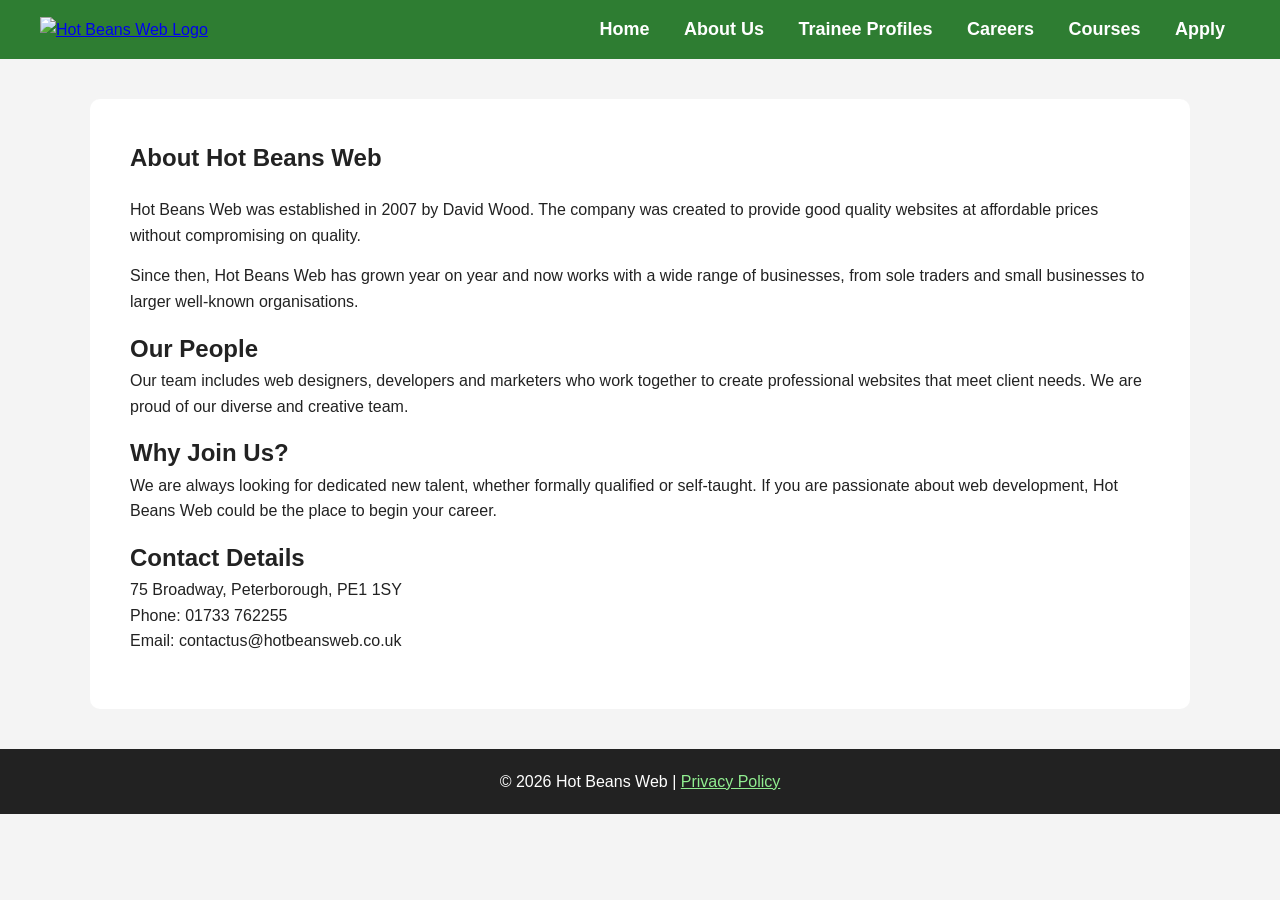
==== about.html @ bba07898 "Add files via upload" ====
<!DOCTYPE html>
<html lang="en">
<head>
    <meta charset="UTF-8">
    <meta name="viewport" content="width=device-width, initial-scale=1.0">
    <title>Hot Beans Web | About Us</title>
    <link rel="stylesheet" href="style.css">
</head>
<body>

<header>
    <a href="index.html"><img src="images/logo.png" alt="Hot Beans Web Logo" class="logo"></a>
    <nav>
        <a href="index.html">Home</a>
        <a href="about.html">About Us</a>
        <a href="trainees.html">Trainee Profiles</a>
        <a href="careers.html">Careers</a>
        <a href="courses.html">Courses</a>
        <a href="apply.html">Apply</a>
    </nav>
</header>

<section class="content">
    <h1>About Hot Beans Web</h1>

    <p>
        Hot Beans Web was established in 2007 by David Wood. The company was created to provide good quality websites at affordable prices without compromising on quality.
    </p>

    <p>
        Since then, Hot Beans Web has grown year on year and now works with a wide range of businesses, from sole traders and small businesses to larger well-known organisations.
    </p>

    <h2>Our People</h2>
    <p>
        Our team includes web designers, developers and marketers who work together to create professional websites that meet client needs. We are proud of our diverse and creative team.
    </p>

    <h2>Why Join Us?</h2>
    <p>
        We are always looking for dedicated new talent, whether formally qualified or self-taught. If you are passionate about web development, Hot Beans Web could be the place to begin your career.
    </p>

    <h2>Contact Details</h2>
    <p>
        75 Broadway, Peterborough, PE1 1SY<br>
        Phone: 01733 762255<br>
        Email: contactus@hotbeansweb.co.uk
    </p>
</section>

<footer>
    <p>&copy; 2026 Hot Beans Web | <a href="privacy.html">Privacy Policy</a></p>
</footer>

</body>
</html>
---- style.css ----
*{
    margin:0;
    padding:0;
    box-sizing:border-box;
}

body{
    font-family:Arial, sans-serif;
    background:#f4f4f4;
    color:#222;
    line-height:1.6;
}

/* HEADER */

header{
    background:#2e7d32;
    display:flex;
    justify-content:space-between;
    align-items:center;
    padding:15px 40px;
    flex-wrap:wrap;
}

.logo{
    width:140px;
}

nav a{
    color:white;
    text-decoration:none;
    margin:0 15px;
    font-size:18px;
    font-weight:bold;
}

nav a:hover{
    text-decoration:underline;
}

/* HERO SECTION */

.hero{
    background:
    linear-gradient(rgba(0,0,0,0.5), rgba(0,0,0,0.5)),
    url("images/office.jpg");
    background-size:cover;
    background-position:center;
    text-align:center;
    color:white;
    padding:150px 20px;
}

.hero h1{
    font-size:70px;
    margin-bottom:20px;
}

.hero p{
    font-size:20px;
    max-width:900px;
    margin:auto;
    margin-bottom:30px;
}

.btn{
    background:#2e7d32;
    color:white;
    text-decoration:none;
    padding:15px 35px;
    border-radius:6px;
    display:inline-block;
    font-weight:bold;
}

.btn:hover{
    background:#1b5e20;
}

/* CONTENT AREA */

.content{
    max-width:1100px;
    margin:40px auto;
    background:white;
    padding:40px;
    border-radius:10px;
}

.content h1{
    margin-bottom:20px;
}

.content p{
    margin-bottom:15px;
}

/* TRAINEE CARDS */

.cards{
    display:grid;
    grid-template-columns:repeat(auto-fit, minmax(350px, 1fr));
    gap:30px;
    margin-top:30px;
}

.card{
    background:white;
    border-radius:12px;
    overflow:hidden;
    text-align:center;
    box-shadow:0 3px 12px rgba(0,0,0,0.15);
}

.card img{
    width:100%;
    height:380px;
    object-fit:cover;
}

.card h2{
    color:#2e7d32;
    margin:20px 0;
}

.card p{
    padding:0 20px 30px;
}

/* JOB CARDS */

.job{
    background:#eef5ee;
    border-left:6px solid #2e7d32;
    padding:30px;
    margin-bottom:30px;
    border-radius:10px;
}

.job h2{
    margin-bottom:20px;
}

.job ul{
    margin-left:25px;
    margin-bottom:20px;
}

.job li{
    margin-bottom:10px;
}

/* FORM */

form{
    display:flex;
    flex-direction:column;
    gap:15px;
}

input,
select,
textarea{
    width:100%;
    padding:12px;
    border:1px solid #ccc;
    border-radius:5px;
    font-size:16px;
}

button{
    background:#2e7d32;
    color:white;
    border:none;
    padding:15px;
    border-radius:5px;
    font-size:16px;
    cursor:pointer;
}

button:hover{
    background:#1b5e20;
}

/* FOOTER */

footer{
    background:#222;
    color:white;
    text-align:center;
    padding:20px;
    margin-top:40px;
}

footer a{
    color:#90ee90;
}

/* MOBILE */

@media (max-width:768px){

    header{
        flex-direction:column;
        text-align:center;
    }

    nav{
        margin-top:15px;
    }

    nav a{
        display:inline-block;
        margin:8px;
    }

    .hero h1{
        font-size:45px;
    }

    .cards{
        grid-template-columns:1fr;
    }
}
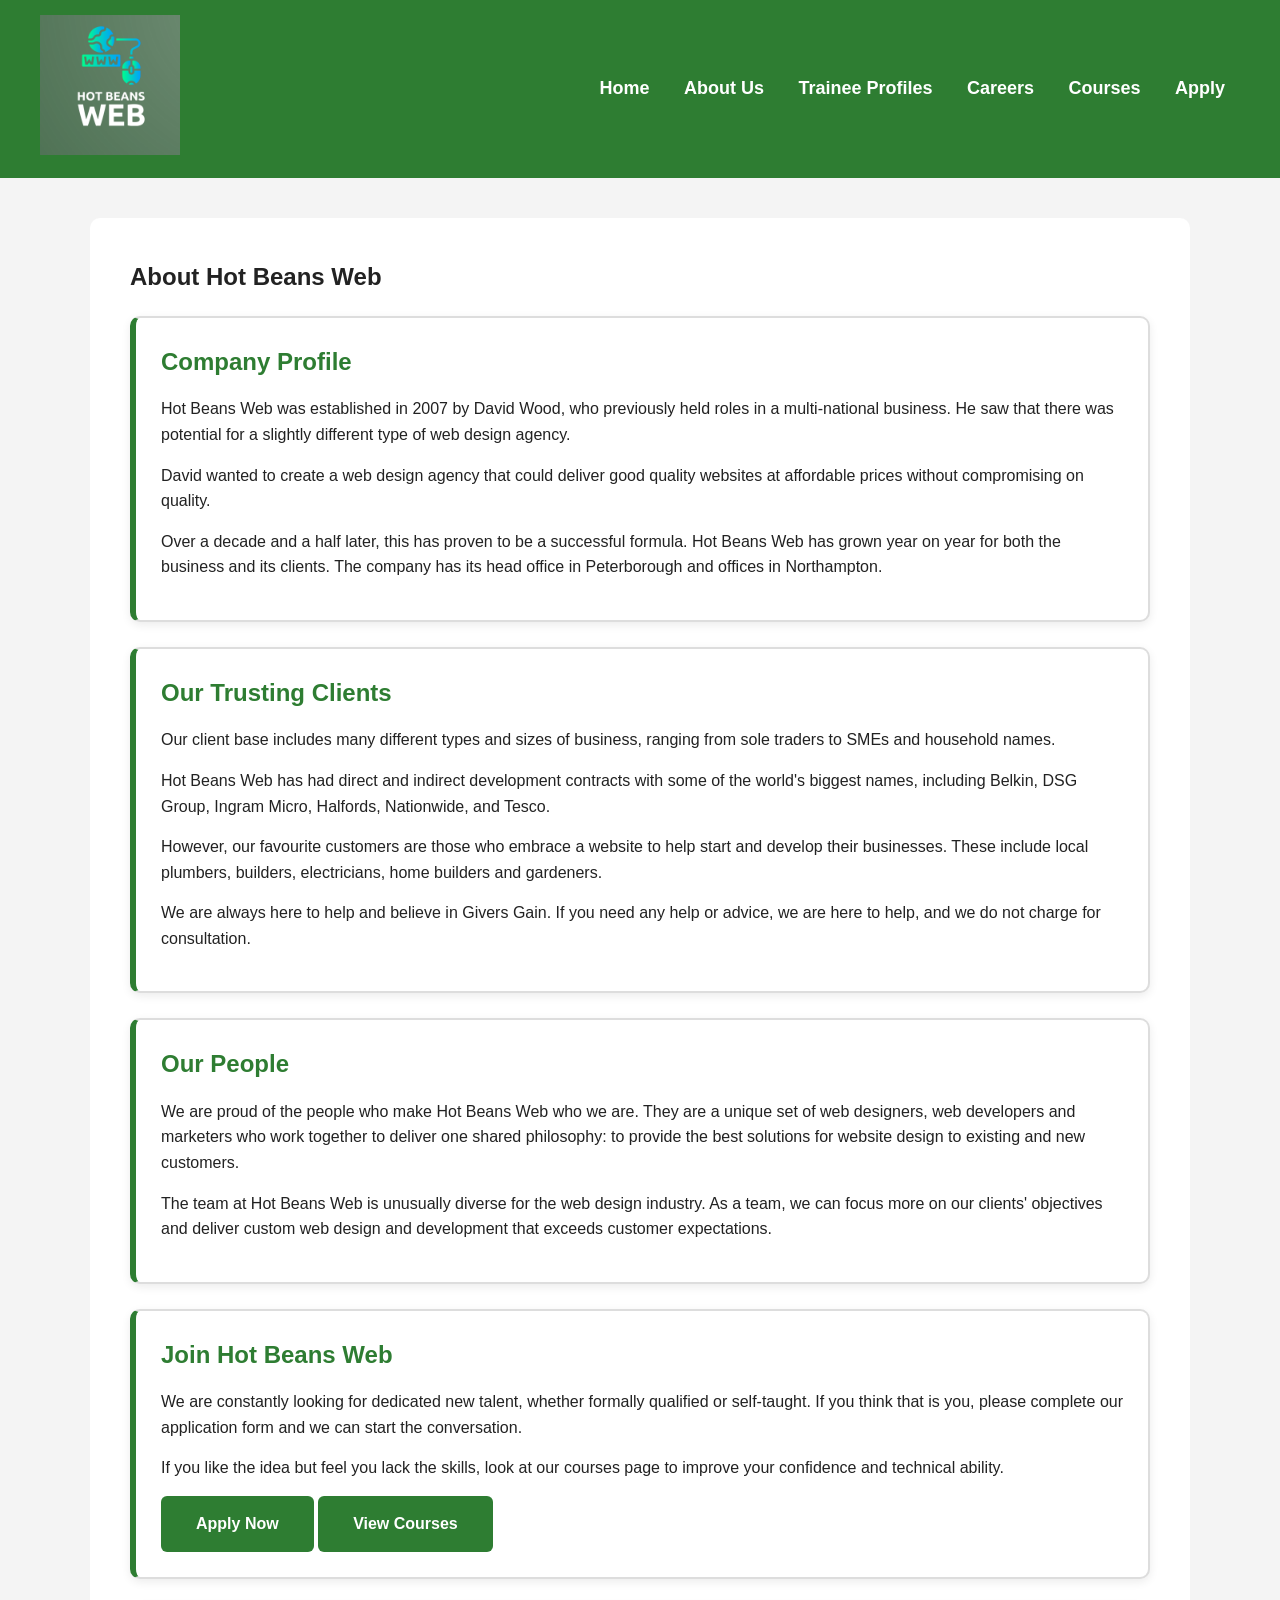
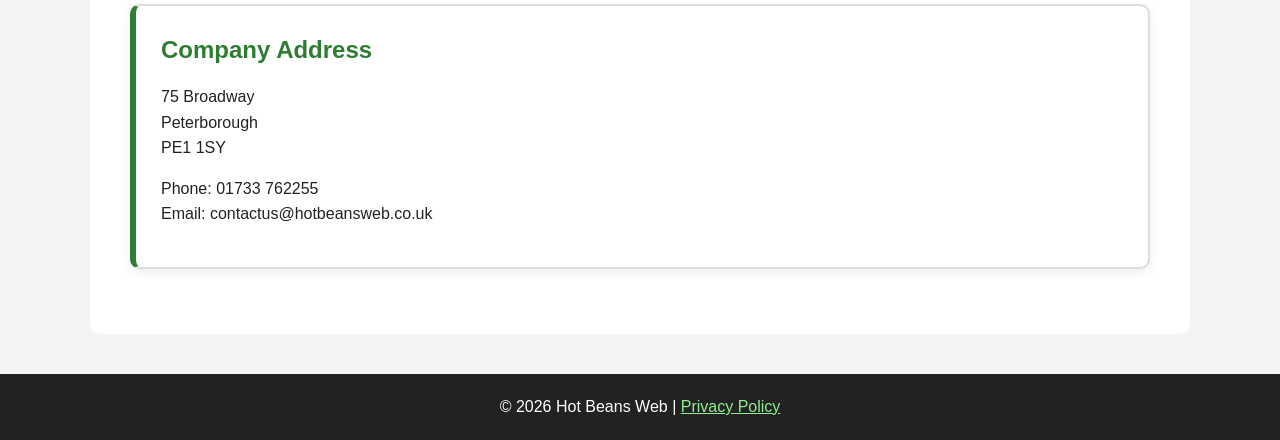
==== commit 37fc706d: "Add files via upload" ====
--- a/about.html
+++ b/about.html
@@ -3,13 +3,16 @@
 <head>
     <meta charset="UTF-8">
     <meta name="viewport" content="width=device-width, initial-scale=1.0">
-    <title>Hot Beans Web | About Us</title>
+    <title>About Us | Hot Beans Web</title>
     <link rel="stylesheet" href="style.css">
 </head>
 <body>
 
 <header>
-    <a href="index.html"><img src="images/logo.png" alt="Hot Beans Web Logo" class="logo"></a>
+    <a href="index.html">
+        <img src="images/logo.png" alt="Hot Beans Web Logo" class="logo">
+    </a>
+
     <nav>
         <a href="index.html">Home</a>
         <a href="about.html">About Us</a>
@@ -21,32 +24,98 @@
 </header>
 
 <section class="content">
+
     <h1>About Hot Beans Web</h1>
 
-    <p>
-        Hot Beans Web was established in 2007 by David Wood. The company was created to provide good quality websites at affordable prices without compromising on quality.
-    </p>
+    <div class="about-section">
+        <h2>Company Profile</h2>
+        <p>
+            Hot Beans Web was established in 2007 by David Wood, who previously held roles in a multi-national business.
+            He saw that there was potential for a slightly different type of web design agency.
+        </p>
 
-    <p>
-        Since then, Hot Beans Web has grown year on year and now works with a wide range of businesses, from sole traders and small businesses to larger well-known organisations.
-    </p>
+        <p>
+            David wanted to create a web design agency that could deliver good quality websites at affordable prices
+            without compromising on quality.
+        </p>
 
-    <h2>Our People</h2>
-    <p>
-        Our team includes web designers, developers and marketers who work together to create professional websites that meet client needs. We are proud of our diverse and creative team.
-    </p>
+        <p>
+            Over a decade and a half later, this has proven to be a successful formula. Hot Beans Web has grown year on year
+            for both the business and its clients. The company has its head office in Peterborough and offices in Northampton.
+        </p>
+    </div>
 
-    <h2>Why Join Us?</h2>
-    <p>
-        We are always looking for dedicated new talent, whether formally qualified or self-taught. If you are passionate about web development, Hot Beans Web could be the place to begin your career.
-    </p>
+    <div class="about-section">
+        <h2>Our Trusting Clients</h2>
 
-    <h2>Contact Details</h2>
-    <p>
-        75 Broadway, Peterborough, PE1 1SY<br>
-        Phone: 01733 762255<br>
-        Email: contactus@hotbeansweb.co.uk
-    </p>
+        <p>
+            Our client base includes many different types and sizes of business, ranging from sole traders to SMEs and
+            household names.
+        </p>
+
+        <p>
+            Hot Beans Web has had direct and indirect development contracts with some of the world's biggest names,
+            including Belkin, DSG Group, Ingram Micro, Halfords, Nationwide, and Tesco.
+        </p>
+
+        <p>
+            However, our favourite customers are those who embrace a website to help start and develop their businesses.
+            These include local plumbers, builders, electricians, home builders and gardeners.
+        </p>
+
+        <p>
+            We are always here to help and believe in Givers Gain. If you need any help or advice, we are here to help,
+            and we do not charge for consultation.
+        </p>
+    </div>
+
+    <div class="about-section">
+        <h2>Our People</h2>
+
+        <p>
+            We are proud of the people who make Hot Beans Web who we are. They are a unique set of web designers,
+            web developers and marketers who work together to deliver one shared philosophy: to provide the best solutions
+            for website design to existing and new customers.
+        </p>
+
+        <p>
+            The team at Hot Beans Web is unusually diverse for the web design industry. As a team, we can focus more on our
+            clients' objectives and deliver custom web design and development that exceeds customer expectations.
+        </p>
+    </div>
+
+    <div class="about-section">
+        <h2>Join Hot Beans Web</h2>
+
+        <p>
+            We are constantly looking for dedicated new talent, whether formally qualified or self-taught. If you think that
+            is you, please complete our application form and we can start the conversation.
+        </p>
+
+        <p>
+            If you like the idea but feel you lack the skills, look at our courses page to improve your confidence and
+            technical ability.
+        </p>
+
+        <a href="apply.html" class="btn">Apply Now</a>
+        <a href="courses.html" class="btn">View Courses</a>
+    </div>
+
+    <div class="about-section">
+        <h2>Company Address</h2>
+
+        <p>
+            75 Broadway<br>
+            Peterborough<br>
+            PE1 1SY
+        </p>
+
+        <p>
+            Phone: 01733 762255<br>
+            Email: contactus@hotbeansweb.co.uk
+        </p>
+    </div>
+
 </section>
 
 <footer>
--- a/style.css
+++ b/style.css
@@ -221,4 +221,86 @@
     .cards{
         grid-template-columns:1fr;
     }
+}
+
+.profile-box{
+    display:flex;
+    gap:25px;
+    background:#ffffff;
+    border:2px solid #ddd;
+    border-left:6px solid #2e7d32;
+    padding:25px;
+    margin-bottom:30px;
+    border-radius:10px;
+    box-shadow:0 3px 10px rgba(0,0,0,0.1);
+}
+
+.profile-box img{
+    width:250px;
+    height:250px;
+    object-fit:cover;
+    border-radius:10px;
+}
+
+.profile-box h2{
+    color:#2e7d32;
+    margin-bottom:10px;
+}
+
+@media(max-width:768px){
+    .profile-box{
+        flex-direction:column;
+    }
+
+    .profile-box img{
+        width:100%;
+        height:300px;
+    }
+}
+.course-row{
+    display:grid;
+    grid-template-columns:repeat(3, 1fr);
+    gap:30px;
+    margin-top:30px;
+}
+
+.course-box{
+    background:white;
+    border:2px solid #ddd;
+    border-top:6px solid #2e7d32;
+    padding:30px;
+    min-height:260px;
+    text-align:center;
+    border-radius:10px;
+    box-shadow:0 3px 10px rgba(0,0,0,0.1);
+}
+
+.course-box h2{
+    color:#2e7d32;
+    margin-bottom:20px;
+}
+
+.course-box p{
+    margin-bottom:25px;
+}
+
+@media(max-width:900px){
+    .course-row{
+        grid-template-columns:1fr;
+    }
+}
+
+.about-section{
+    background:#ffffff;
+    border:2px solid #ddd;
+    border-left:6px solid #2e7d32;
+    padding:25px;
+    margin-bottom:25px;
+    border-radius:10px;
+    box-shadow:0 3px 10px rgba(0,0,0,0.08);
+}
+
+.about-section h2{
+    color:#2e7d32;
+    margin-bottom:15px;
 }
